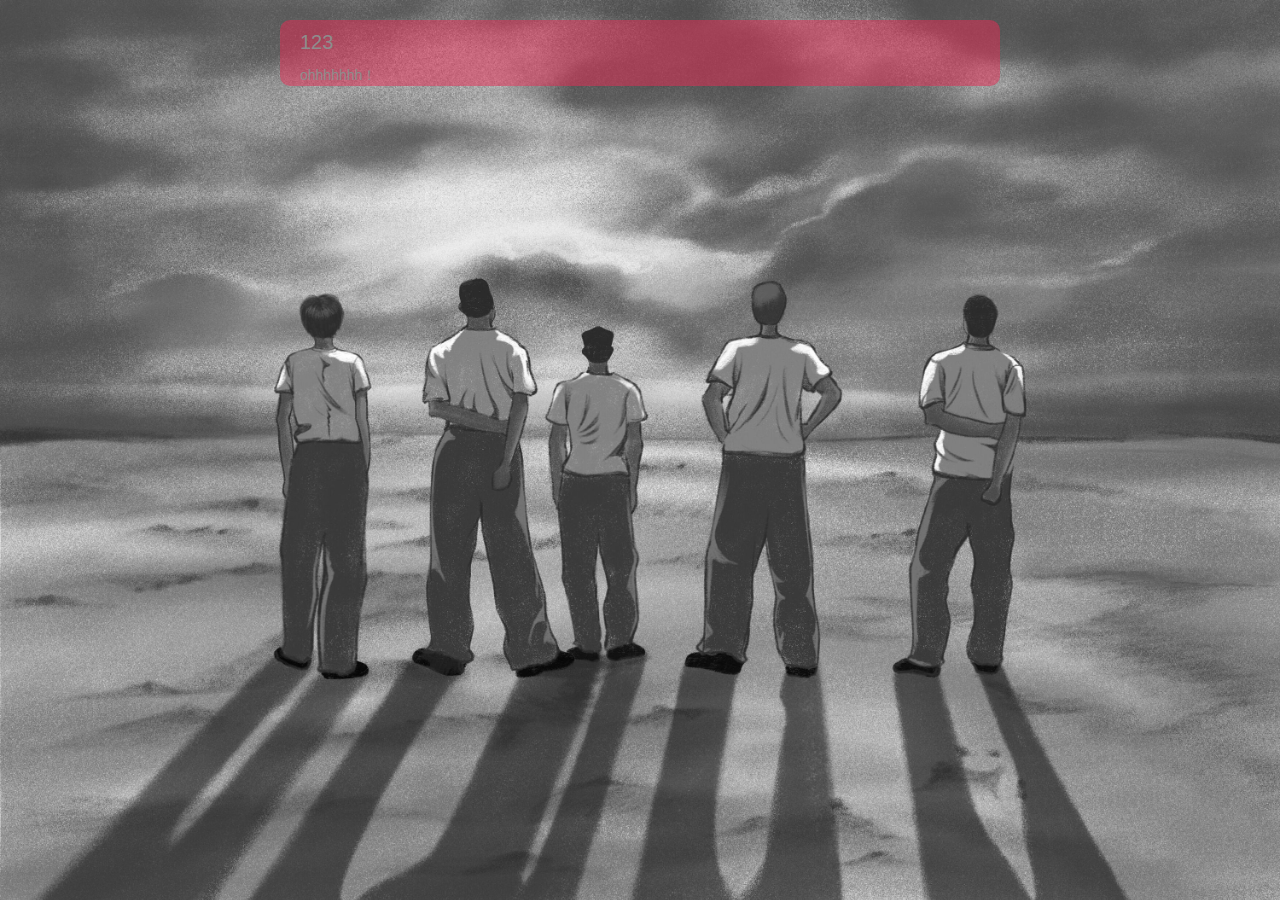
==== page/ccc.html @ 10f5e733 "css" ====
<!DOCTYPE html>
<html>
	<head>
		<meta charset="UTF-8">
		<title>ccc</title>
		<link rel="stylesheet" href="../css/css.css" />
	</head>
	<body>
		<div class="w900">
			<div class="ccc">
				<h1><a href="../ccc/1.html" target="_blank">123</a></h1>
				<p>ohhhhhhh！</p>
			</div>
		</div>
	</body>
</html>
---- css/css.css ----
@charset "utf-8";

html {font: 14px/1.5 'Microsoft Yahei', '微软雅黑', \5FAE\8F6F\96C5\9ED1, '宋体', \5b8b\4f53, arial, 'Hiragino Sans GB', Tahoma, Arial, Helvetica;color:#8d8d8d;overflow-x:hidden;}
html, body, ul, li, ol, dl, dd, dt, p, h1, h2, h3, h4, h5, h6, form, img {margin:0;padding:0;}
img {border:none;width: 100%;height: auto;}
em ,i {font-style:normal;font-weight:normal;}
ul, ol, li {list-style:none;}
h1, h2, h3, h4, h5, h6 {font-size:inherit;font-weight:normal;}
input, select, textarea, button {outline:none;margin:0;padding:0;vertical-align:middle;font-family:"微软雅黑";font-size:14px;color:#8d8d8d;}
label,button {cursor: pointer;}
button{background: white;border: 1px solid #CCCCCC;border-radius: 2px;-moz-border-radius: 2px;-o-border-radius: 2px;-webkit-border-radius: 2px;}
input{font-size: 13px;text-indent: 2px;}
a {text-decoration:none;color:#8d8d8d;}
a:hover {text-decoration:none;color:#8d8d8d;}

input[type="submit"],input[type="reset"],input[type="button"],input,textarea {
   /* -webkit-appearance: none;*/
    resize: none;
}
*,*:after,*:before {
    -webkit-box-sizing: border-box;
    -moz-box-sizing: border-box;
    box-sizing: border-box;
}

.clear {clear:both;}
.clearfix:after {content:'';display:block;height:0;visibility:hidden;clear:both;}
.clearfix {zoom:1;}

.m20 {margin-top:20px;}
.m10 {margin-top:10px;}
.fl{float: left;}
.fr{float: right;}
/* 初始化CSS END */

/*开始导航*/
body{
	background-image:linear-gradient(#000 ,#000),url(../img/gl2.jpg);
	background-size:cover ;
	background-blend-mode: hue;
}
.w1100{
	width: 900px;
	margin: 0 auto;
	background: #FEB822;
	min-height: 1900px;
	overflow: hidden;
}
.w900{
	width: 900px;
	margin: 0 auto;
}

nav{
	background: #310F0D;
	position: sticky;
	top: 0;
    z-index: 2;
    height: 63px;
}
nav ul{
    width: 900px;
    position: absolute;
    left: 0;
    right: 0;
    top: 25px;
    bottom: 0;
    margin: auto;
    height: 50px;
}
nav ul li{
	float: left;
	margin: 0 6%;	
}
nav ul li a{
	width: 60px;
	height: 50px;
	display: inline-block;
	border: 2px solid #310F0D;
	border-radius: 50%;
	position: relative;
	background: #FBD647;
}
nav ul li a img{
	width: 100%;
}
nav li a:hover{
	animation:rotate 0.15s linear infinite;
}
@keyframes rotate {
  50% {
    -webkit-transform: translateX(3px) rotate(2deg);
    transform: translateX(3px) rotate(2deg);
  }
  100% {
    -webkit-transform: translateX(-3px) rotate(-2deg);
    transform: translateX(-3px) rotate(-2deg);
    background: #FBD647;
  }
}

.active{
    width: 80%;
    height: 270px;
    border-radius: 5px;
    background: #310F0D;
    margin: 50px auto;
    position: relative;
}
.active ul{
    position: absolute;
    left: 0;
    right: 0;
    bottom: 0;
    margin: auto;
    top: 82px;
    width: 86%;
}
.active ul li{
	float: left;
    width: 205px;
    height: 250px;
   
}


.active2{
    width: 80%;
    border-radius: 5px;
    margin: 150px auto;
    position: relative;
}
.active2 ul{
    perspective: 500px;
	transform-style: preserve-3d;
}
.active2 ul li{
	float: left;
    width: 50%;
    height: 250px;
    overflow: hidden;
    position: relative;
}
.active2 ul li a{
	display: inline-block;
}
.active2 ul li:nth-child(1),.active2 ul li:nth-child(4){
	background: #310F0D;
}
.active2 ul li:nth-child(2),.active2 ul li:nth-child(3){
	perspective: 500px;
}
.active2 .card1 ,.active2 .card2{
	transform-style: preserve-3d;
	transition: transform .7s ;
	width: 100%;
    height: 100%;
    position: relative;
}
.active2 .card1{
	transform-origin: left center; 
}
.active2 .card2{
	transform-origin: right center; 
}
.active2 .card1 .front,.active2 .card1 .back,.active2 .card2 .front,.active2 .card2 .back{
    width: 100%;
    height: 100%;
    position: absolute;
    background-size:cover ;
    backface-visibility: hidden;
}
.active2 .card1 .front{
	background-image: url(../img/lc.png);
}
.active2 .card1 .back{
	transform: rotateY(180deg);
	background-image: url(../img/cm.png);
}
.active2 .card2 .front{
	background-image: url(../img/ln.png);
}
.active2 .card2 .back{
	transform: rotateY(180deg);
	background-image: url(../img/cm.png);
}
.rotateXl{
	transform:translateX(100%) rotateY(180deg);
}
.rotateXr{
	transform:translateX(-100%) rotateY(180deg);
}

.active3{
    width: 80%;
    border-radius: 5px;
    margin: 150px auto;
    position: relative;
}
.active3 ul{
    
}
.active3 ul li{
	float: left;
    width: 33%;
    height: 250px;
    overflow: hidden;
    background: #FBD647;
    transform-style: preserve-3d;
}
.active3 ul li:nth-child(2){
	background: #310F0D;
}
.active3 ul li:nth-child(1),.active3 ul li:nth-child(3){
	perspective: 500px;
}
.active3 ul li .card1{
	transform-style: preserve-3d;
	width: 100%;
	height: 100%;
}
.active3 ul li .card1 .card-clip{
	width: 100%;
	height: 100%;
}
.active3 ul li:hover .card-clip{
	animation: rotateY 1s cubic-bezier(.12,-0.32,.18,.4) infinite;
}
@keyframes rotateY{
	20%{
		transform: rotateX(20deg)
	}
	40%{
		transform: rotateX(-20deg)
	}
	60%{
		transform: rotateX(10deg)
	}
	80%{
		transform: rotateX(-10deg)
	}
	100%{
		transform: rotateX(0deg)
	}
}

.alert1{
    width: 60%;
    height: 500px;
    background: #310F0D;
    border-radius: 5px;
    position: fixed;
    top: 100px;
    left: 0;
    right: 0;
    margin: auto;
    display: none;
    color: ;
}

.bouncein{
	animation:bouncein 1s ease;
}
.bounceout{
	animation:bounceout 1s ease;
}
@keyframes bouncein{
	0%{opacity:0;-webkit-transform:translateY(-100px);}
    60%{opacity:1;-webkit-transform:translateY(30px);}
    80%{-webkit-transform:translateY(-10px);}
    100%{-webkit-transform:translateY(0);}
} 

@-webkit-keyframes bounceout{
    0%{-webkit-transform:translateY(0);}
    20%{opacity:1;-webkit-transform:translateY(-20px);}
    100%{opacity:0;-webkit-transform:translateY(100px);}
}


.w900 .ccc{
	margin: 20px auto;
	width: 80%;
	background: rgba(233,42,83,.5);
	border-radius: 10px;
	animation: translateX 1s ease-in-out 1;
}
.w900 .ccc h1 a{
    display: inline-block;
    height: 45px;
    line-height: 45px;
    font-size: 20px;
    padding: 0 20px;
    font-weight: 500;
}
.w900 .ccc p{
	padding: 0 20px;
}
@keyframes translateX{
	0%{
		opacity: 0;
	}
	70%{
		transform: translateY(3px);
	}
	85%{
		transform: translateY(-3px);
	}
	100%{
		transform: translateY(0px);
		opacity: 1;
	}
}

.content{
	height: 700px;
	margin: 0 auto;
}
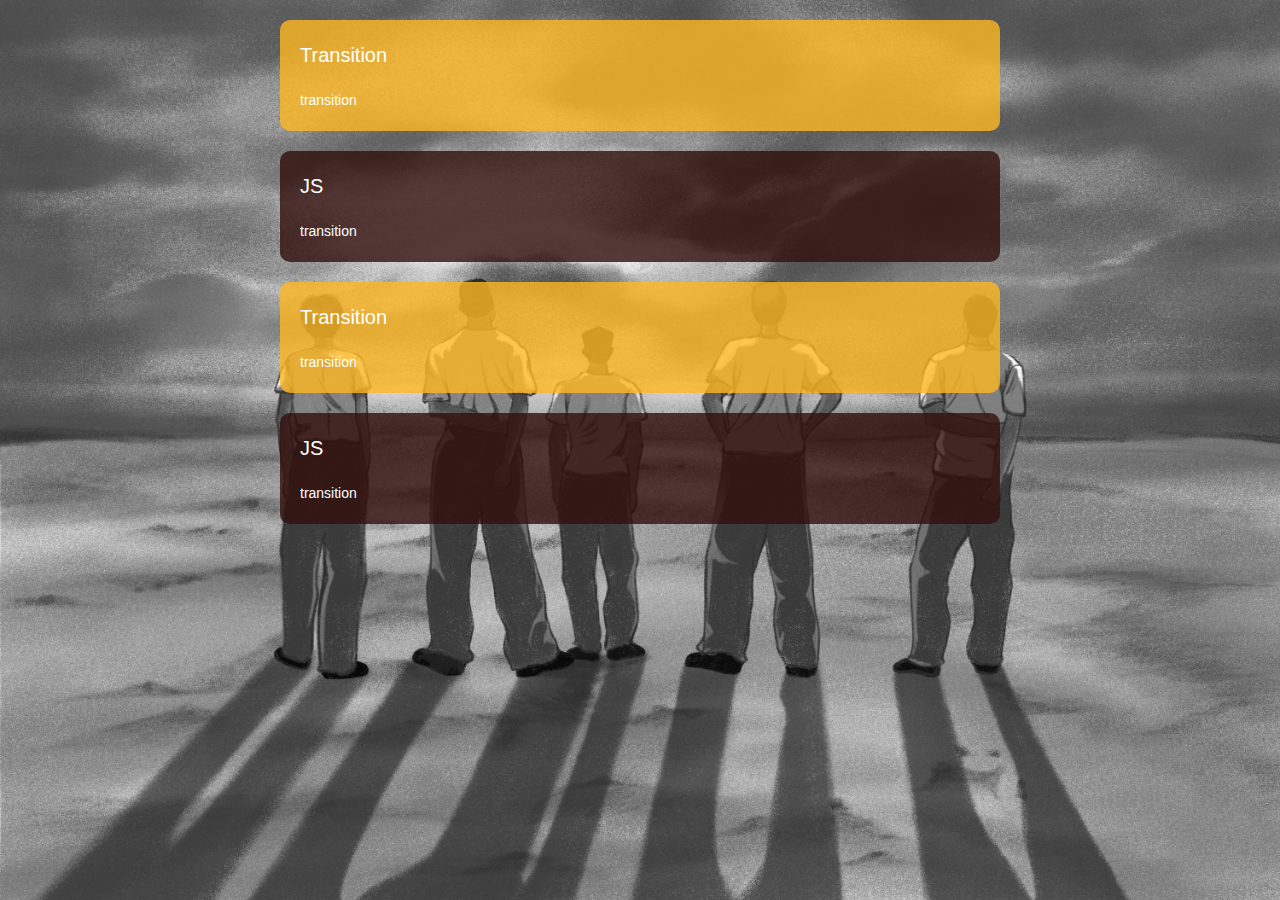
==== commit 0a0c5170: "choco" ====
--- a/page/ccc.html
+++ b/page/ccc.html
@@ -5,11 +5,38 @@
 		<title>ccc</title>
 		<link rel="stylesheet" href="../css/css.css" />
 	</head>
-	<body>
+	<body class="index">
 		<div class="w900">
-			<div class="ccc">
-				<h1><a href="../ccc/1.html" target="_blank">123</a></h1>
-				<p>ohhhhhhh！</p>
+			<ul class="bg-bubbles">
+			    <li ></li>
+			    <li ></li>
+			    <li ></li>
+			    <li ></li>
+			    <li ></li>
+			    <li ></li>
+			    <li ></li>
+			    <li ></li>
+			    <li ></li>
+			    <li ></li>
+			</ul>
+			
+			<div>
+				<div class="ccc">
+					<h1><a href="../ccc/1.html" target="_blank">Transition</a></h1>
+					<p>transition</p>
+				</div>
+				<div class="ccc cch">
+					<h1><a href="../js/1.html" target="_blank">JS</a></h1>
+					<p>transition</p>
+				</div>
+				<div class="ccc">
+					<h1><a href="../ccc/2.html" target="_blank">Transition</a></h1>
+					<p>transition</p>
+				</div>
+				<div class="ccc cch">
+					<h1><a href="../js/2.html" target="_blank">JS</a></h1>
+					<p>transition</p>
+				</div>
 			</div>
 		</div>
 	</body>
--- a/css/css.css
+++ b/css/css.css
@@ -21,6 +21,8 @@
     -webkit-box-sizing: border-box;
     -moz-box-sizing: border-box;
     box-sizing: border-box;
+   
+    cursor: url(../img/gb.ico),auto;
 }
 
 .clear {clear:both;}
@@ -35,6 +37,10 @@
 
 /*开始导航*/
 body{
+	background-image:url(../img/gl2.jpg);
+	background-size:cover ;
+}
+.index{
 	background-image:linear-gradient(#000 ,#000),url(../img/gl2.jpg);
 	background-size:cover ;
 	background-blend-mode: hue;
@@ -43,7 +49,7 @@
 	width: 900px;
 	margin: 0 auto;
 	background: #FEB822;
-	min-height: 1900px;
+	min-height: 800px;
 	overflow: hidden;
 }
 .w900{
@@ -59,27 +65,27 @@
     height: 63px;
 }
 nav ul{
-    width: 900px;
+    width: 730px;
     position: absolute;
     left: 0;
     right: 0;
-    top: 25px;
+    top: 35px;
     bottom: 0;
     margin: auto;
     height: 50px;
 }
 nav ul li{
-	float: left;
-	margin: 0 6%;	
+    float: left;
+    margin: 0 1px;	
 }
 nav ul li a{
-	width: 60px;
-	height: 50px;
-	display: inline-block;
-	border: 2px solid #310F0D;
-	border-radius: 50%;
-	position: relative;
-	background: #FBD647;
+    width: 70px;
+    height: 60px;
+    display: inline-block;
+    /* border: 2px solid #feb822; */
+    border-radius: 50%;
+    position: relative;
+    background: #310F0D;
 }
 nav ul li a img{
 	width: 100%;
@@ -95,39 +101,15 @@
   100% {
     -webkit-transform: translateX(-3px) rotate(-2deg);
     transform: translateX(-3px) rotate(-2deg);
-    background: #FBD647;
+    background: #310F0D;
   }
-}
-
-.active{
-    width: 80%;
-    height: 270px;
-    border-radius: 5px;
-    background: #310F0D;
-    margin: 50px auto;
-    position: relative;
-}
-.active ul{
-    position: absolute;
-    left: 0;
-    right: 0;
-    bottom: 0;
-    margin: auto;
-    top: 82px;
-    width: 86%;
-}
-.active ul li{
-	float: left;
-    width: 205px;
-    height: 250px;
-   
 }
 
 
 .active2{
     width: 80%;
     border-radius: 5px;
-    margin: 150px auto;
+    margin: 50px auto;
     position: relative;
 }
 .active2 ul{
@@ -149,6 +131,7 @@
 }
 .active2 ul li:nth-child(2),.active2 ul li:nth-child(3){
 	perspective: 500px;
+    background: #FBD647;
 }
 .active2 .card1 ,.active2 .card2{
 	transform-style: preserve-3d;
@@ -169,6 +152,9 @@
     position: absolute;
     background-size:cover ;
     backface-visibility: hidden;
+    background-position: center center;
+    background-size: contain;
+    background-repeat: no-repeat;
 }
 .active2 .card1 .front{
 	background-image: url(../img/lc.png);
@@ -194,7 +180,7 @@
 .active3{
     width: 80%;
     border-radius: 5px;
-    margin: 150px auto;
+    margin: 50px auto;
     position: relative;
 }
 .active3 ul{
@@ -281,20 +267,34 @@
 .w900 .ccc{
 	margin: 20px auto;
 	width: 80%;
-	background: rgba(233,42,83,.5);
+	background: rgba(254,184,34,.8);
 	border-radius: 10px;
 	animation: translateX 1s ease-in-out 1;
+	padding: 20px;
+}
+.ccc:nth-child(2){
+	animation-delay:0.5s ;
+}
+.ccc:nth-child(3){
+	animation-delay:0.8s ;
+}
+.ccc:nth-child(4){
+	animation-delay:1s ;
+}
+.ccc.cch{
+	background: rgba(49,15,13,.8);
 }
 .w900 .ccc h1 a{
-    display: inline-block;
-    height: 45px;
-    line-height: 45px;
+	display: inline-block;
+    height: 30px;
+    line-height: 30px;
     font-size: 20px;
-    padding: 0 20px;
     font-weight: 500;
+    color: white;
 }
 .w900 .ccc p{
-	padding: 0 20px;
+    padding-top: 20px;
+    color: white;
 }
 @keyframes translateX{
 	0%{
@@ -315,4 +315,140 @@
 .content{
 	height: 700px;
 	margin: 0 auto;
-}
+    overflow: hidden;
+    color: black;
+}
+.content h1{
+	margin: 20px auto;
+    width: 70%;
+    font-size: 22px;
+    color: white;
+}
+.content p{
+	white-space: pre-wrap;
+    margin: 0 auto;
+    width: 70%;
+    color: white;
+}
+
+
+.bg-bubbles {
+    position: absolute;
+    top: 0;
+    left: 0;
+    width: 100%;
+    height: 100%;
+    overflow: hidden;
+    z-index: -1;
+}
+.bg-bubbles li {
+  position: absolute; /*的设置是为了营造出气泡从页面底部冒出的效果；*/
+  bottom: -160px; /*默认的气泡大小；*/
+  width: 40px;
+  height: 40px;
+  border-radius: 50%;
+  background-color: rgba(255, 255, 255, 0.15);
+  box-shadow: inset 2px 2px 15px 3px rgba(255,255,255,0.5);
+  list-style: none;/*使用自定义动画使气泡渐现、上升和翻滚；*/
+  animation: square 15s infinite;/*分别设置每个气泡不同的位置、大小、透明度和速度，以显得有层次感；*/
+}
+.bg-bubbles li:before{
+	content: '';
+	display: inline-block;
+    width: 14%;
+    height: 14%;
+	position: absolute;
+	left: 23%;
+	bottom: 27%;
+	border-radius: 50%;
+	background: rgba(255,255,255,0.1);
+	box-shadow: inset 2px 2px 2px -2px rgba(255,255,255,.8);
+}
+.bg-bubbles li:after{
+	content: '';
+	display: inline-block;
+    width: 3%;
+    height: 3%;
+	position: absolute;
+	left: 27%;
+	bottom: 50%;
+	border-radius: 50%;
+	background: rgba(255,255,255,0.4);
+}
+    /*自定义 square 动画；*/
+.bg-bubbles li:nth-child(1) {
+    left: 10%;
+}
+.bg-bubbles li:nth-child(2) {
+    left: 20%;
+    width: 90px;
+    height: 90px;
+    animation-delay: 2s;
+    animation-duration: 7s;
+}
+.bg-bubbles li:nth-child(3) {
+    left: 25%;
+    animation-delay: 4s;
+}
+.bg-bubbles li:nth-child(4) {
+    left: 40%;
+    width: 60px;
+    height: 60px;
+    animation-duration: 8s;
+    background-color: rgba(255, 255, 255, 0.3);
+}
+.bg-bubbles li:nth-child(5) {
+    left: 70%;
+}
+.bg-bubbles li:nth-child(6) {
+    left: 80%;
+    width: 120px;
+    height: 120px;
+    animation-delay: 3s;
+    background-color: rgba(255, 255, 255, 0.2);
+}
+.bg-bubbles li:nth-child(7) {
+    left: 32%;
+    width: 160px;
+    height: 160px;
+    animation-delay: 2s;
+}
+.bg-bubbles li:nth-child(8) {
+    left: 55%;
+    width: 20px;
+    height: 20px;
+    animation-delay: 4s;
+    animation-duration: 15s;
+}
+.bg-bubbles li:nth-child(9) {
+    left: 25%;
+    width: 10px;
+    height: 10px;
+    animation-delay: 2s;
+    animation-duration: 12s;
+    background-color: rgba(255, 255, 255, 0.3);
+}
+.bg-bubbles li:nth-child(10) {
+    left: 85%;
+    width: 160px;
+    height: 160px;
+    animation-delay: 5s;
+}
+@keyframes square {
+    0% {
+        opacity: 0.5;
+        transform: translateY(0px) rotate(45deg);
+    }
+    25% {
+        opacity: 0.75;
+        transform: translateY(-400px) rotate(90deg)
+    }
+    50% {
+        opacity: 1;
+        transform: translateY(-600px) rotate(135deg);
+    }
+    100% {
+        opacity: 0;
+        transform: translateY(-1000px) rotate(180deg);
+    }
+}
